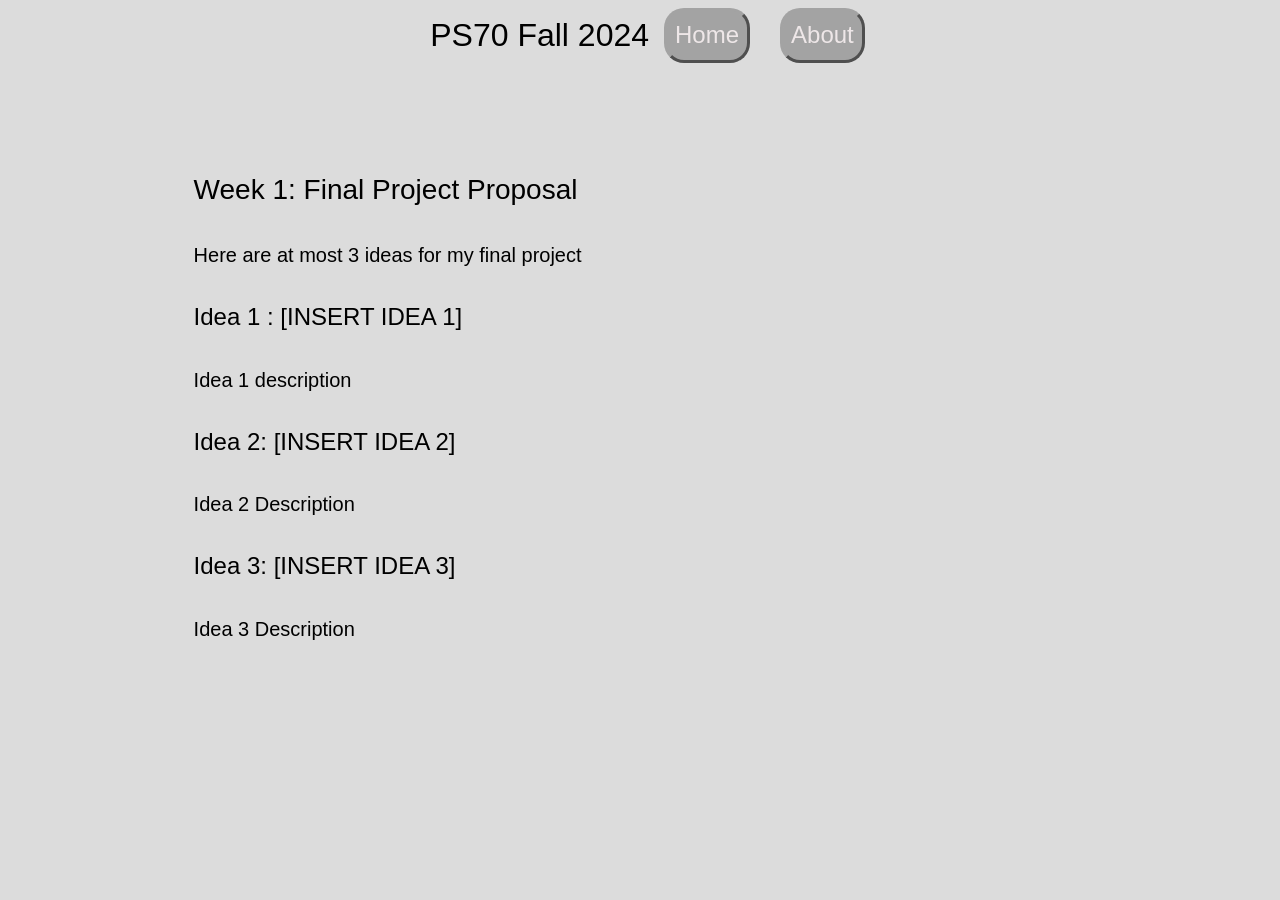
==== 01_intro/index.html @ 2e6446a8 "all files!" ====
<!DOCTYPE html>
<html lang="en">

<title>PS70: Intro to Digital Fabrication </title>
<link href="https://cdn.jsdelivr.net/npm/bootstrap@5.1.1/dist/css/bootstrap.min.css" rel="stylesheet">
<link href="../style.css" rel="stylesheet">


<nav class="navbar navbar-expand-sm navbar-dark" style=" color: #EEE7E8;">
  <div style="align-items: center; justify-content: center;" class="container-fluid">
    <div class="flexrow">
      <h2 class="nav-title">PS70 Fall 2024</h2>
    </div>
    <div class="navbar-nav">
      <h4><a class="nav-link" href="../index.html">Home</a></h4>
      <h4><a class="nav-link" href="../about.html">About</a></h4>
    </div>
  </div>
</nav>

<body>
<xmp style="display:none;">
<div class="textcontainer">
<br></br>

<h3>Week 1: Final Project Proposal</h3>

<p class = "margin"></p>
Here are at most 3 ideas for my final project
<p class = "margin"></p>

<h4>Idea 1 : [INSERT IDEA 1]</h4>
<p class = "margin"></p>

Idea 1 description

<p class = "margin"></p>


<h4>Idea 2: [INSERT IDEA 2]</h4>
<p class = "margin"></p>

Idea 2 Description

<p class = "margin"></p>

<h4>Idea 3: [INSERT IDEA 3]</h4>
<p class = "margin"></p>

Idea 3 Description



</div>
</xmp>
</body>

<script src="../strapdown.js"></script>
<script src="https://cdn.jsdelivr.net/npm/bootstrap@5.0.2/dist/js/bootstrap.bundle.min.js" ></script>

</html>
---- style.css ----
body {
    font: 20px "Gill Sans", Verdana, sans-serif;
    line-height: 1.8;
    color: #000000;
    background-color: #dcdcdc;
    padding-top: 0px !important;
  }

.textcontainer {
  padding: 2% 10%;;
}

p {font-size: 16px;}
.margin {margin-bottom: 30px;}

a {
  color: #000000;
}

.container-fluid {
  padding: 0px;
  /*padding-bottom: 70px;*/
}

nav {
  background-color: #dcdcdc;
  color: #EEE7E8;
  padding: 50px 0px;
}

.navbar-nav {
  display: flex;
  justify-content: flex-start;
  gap: 30px;
}

.nav-title{
  margin-left: 15px;
  margin-right: 15px;
  color: #000000;
}

.nav-link {
  border: 3px outset #a3a3a3;
  border-radius: 20px;
  padding: 10px 30px;
  background-color: #a3a3a3;
  color: #EEE7E8;
  transition: 0.3s;
}

.nav-link:hover {
  border: 3px outset #FFFFFF;
  border-radius: 20px;
  padding: 10px 30px;
  background-color: #a3a3a3;
  transition: 0.3s;
}

#btn {
  border: 3px outset #FFFFFF;
  border-radius: 40px;
  padding: 10px 30px;
  background-color: #a3a3a3;
  color: #000000;
  transition: 0.3s;
}

#btn:hover {
  border: 3px inset #FFFFFF;
  border-radius: 40px;
  padding: 10px 30px;
  background-color: #a3a3a3;
  transition: 0.3s;
}

.row {
  margin: auto auto;
}

.flexrow {
  display: flex;
  justify-content: space-evenly;
}

.center-row {
  display: flex;
  justify-content: center;
}

code {
  background-color: #2d2b33;
  color: #EEE7E8;
  font-family: 'Courier New', Courier, monospace;
}

.caption {
  color: gray;
  font-size: 16px;
  text-align: center;
  font-style: italic;
}

#aboutme {
  padding: 20px;
}
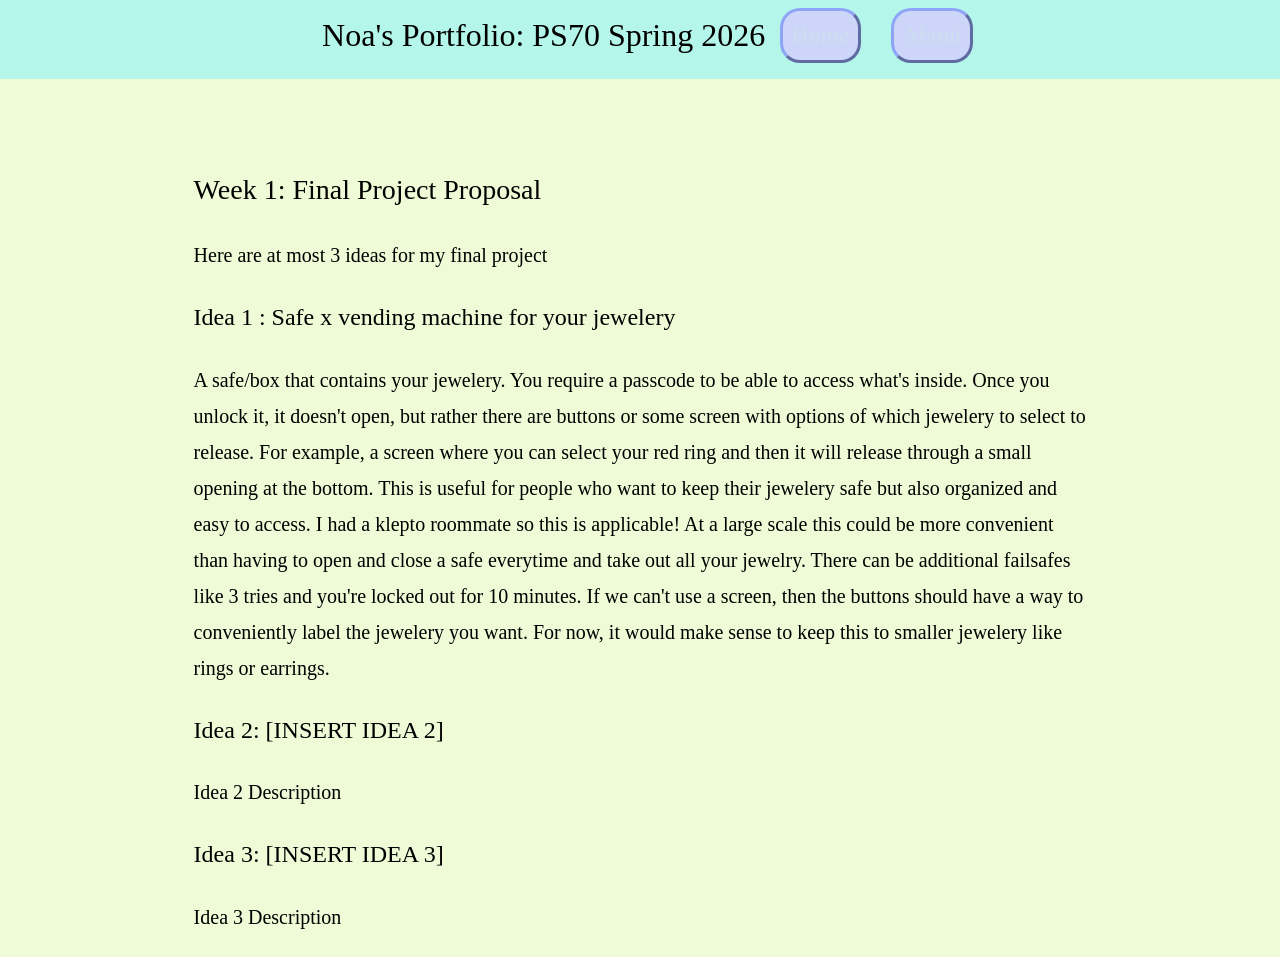
==== commit ee910e8b: "final website week 1" ====
--- a/01_intro/index.html
+++ b/01_intro/index.html
@@ -9,7 +9,7 @@
 <nav class="navbar navbar-expand-sm navbar-dark" style=" color: #EEE7E8;">
   <div style="align-items: center; justify-content: center;" class="container-fluid">
     <div class="flexrow">
-      <h2 class="nav-title">PS70 Fall 2024</h2>
+      <h2 class="nav-title">Noa's Portfolio: PS70 Spring 2026</h2>
     </div>
     <div class="navbar-nav">
       <h4><a class="nav-link" href="../index.html">Home</a></h4>
@@ -29,11 +29,10 @@
 Here are at most 3 ideas for my final project
 <p class = "margin"></p>
 
-<h4>Idea 1 : [INSERT IDEA 1]</h4>
+<h4>Idea 1 : Safe x vending machine for your jewelery</h4>
 <p class = "margin"></p>
 
-Idea 1 description
-
+A safe/box that contains your jewelery. You require a passcode to be able to access what's inside. Once you unlock it, it doesn't open, but rather there are buttons or some screen with options of which jewelery to select to release. For example, a screen where you can select your red ring and then it will release through a small opening at the bottom. This is useful for people who want to keep their jewelery safe but also organized and easy to access. I had a klepto roommate so this is applicable! At a large scale this could be more convenient than having to open and close a safe everytime and take out all your jewelry. There can be additional failsafes like 3 tries and you're locked out for 10 minutes. If we can't use a screen, then the buttons should have a way to conveniently label the jewelery you want. For now, it would make sense to keep this to smaller jewelery like rings or earrings.
 <p class = "margin"></p>
 
 
--- a/style.css
+++ b/style.css
@@ -1,8 +1,8 @@
 body {
-    font: 20px "Gill Sans", Verdana, sans-serif;
+    font: 20px "Goudy Old Style", serif;
     line-height: 1.8;
     color: #000000;
-    background-color: #dcdcdc;
+    background-color: #effbd7;
     padding-top: 0px !important;
   }
 
@@ -23,8 +23,8 @@
 }
 
 nav {
-  background-color: #dcdcdc;
-  color: #EEE7E8;
+  background-color: #b4f6e9;
+  color: #dcfb9e;
   padding: 50px 0px;
 }
 
@@ -41,11 +41,11 @@
 }
 
 .nav-link {
-  border: 3px outset #a3a3a3;
+  border: 3px outset #8fa4f6;
   border-radius: 20px;
   padding: 10px 30px;
-  background-color: #a3a3a3;
-  color: #EEE7E8;
+  background-color: #cdd6f9;
+  color: #ccefdd58;
   transition: 0.3s;
 }
 
@@ -53,7 +53,7 @@
   border: 3px outset #FFFFFF;
   border-radius: 20px;
   padding: 10px 30px;
-  background-color: #a3a3a3;
+  background-color: #c1cdf8;
   transition: 0.3s;
 }
 
@@ -61,16 +61,16 @@
   border: 3px outset #FFFFFF;
   border-radius: 40px;
   padding: 10px 30px;
-  background-color: #a3a3a3;
+  background-color: #8fa4f6;
   color: #000000;
   transition: 0.3s;
 }
 
 #btn:hover {
-  border: 3px inset #FFFFFF;
+  border: 3px inset #8fa4f6;
   border-radius: 40px;
   padding: 10px 30px;
-  background-color: #a3a3a3;
+  background-color: #8fa4f6;
   transition: 0.3s;
 }
 
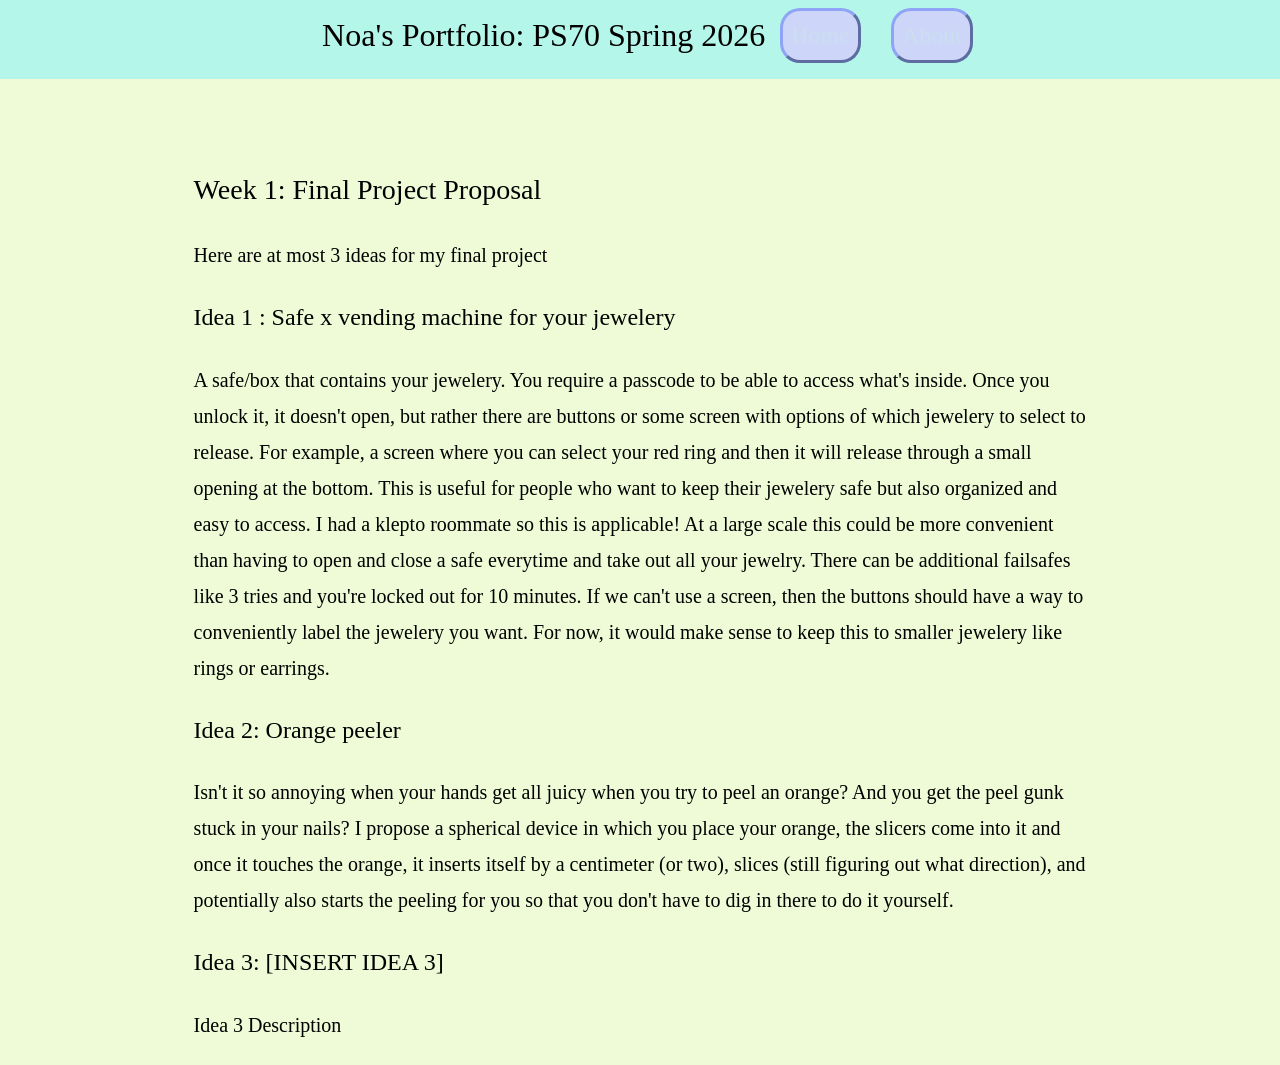
==== commit ebd8d0a4: "orange idea" ====
--- a/01_intro/index.html
+++ b/01_intro/index.html
@@ -36,11 +36,10 @@
 <p class = "margin"></p>
 
 
-<h4>Idea 2: [INSERT IDEA 2]</h4>
+<h4>Idea 2: Orange peeler</h4>
 <p class = "margin"></p>
 
-Idea 2 Description
-
+Isn't it so annoying when your hands get all juicy when you try to peel an orange? And you get the peel gunk stuck in your nails? I propose a spherical device in which you place your orange, the slicers come into it and once it touches the orange, it inserts itself by a centimeter (or two), slices (still figuring out what direction), and potentially also starts the peeling for you so that you don't have to dig in there to do it yourself. 
 <p class = "margin"></p>
 
 <h4>Idea 3: [INSERT IDEA 3]</h4>
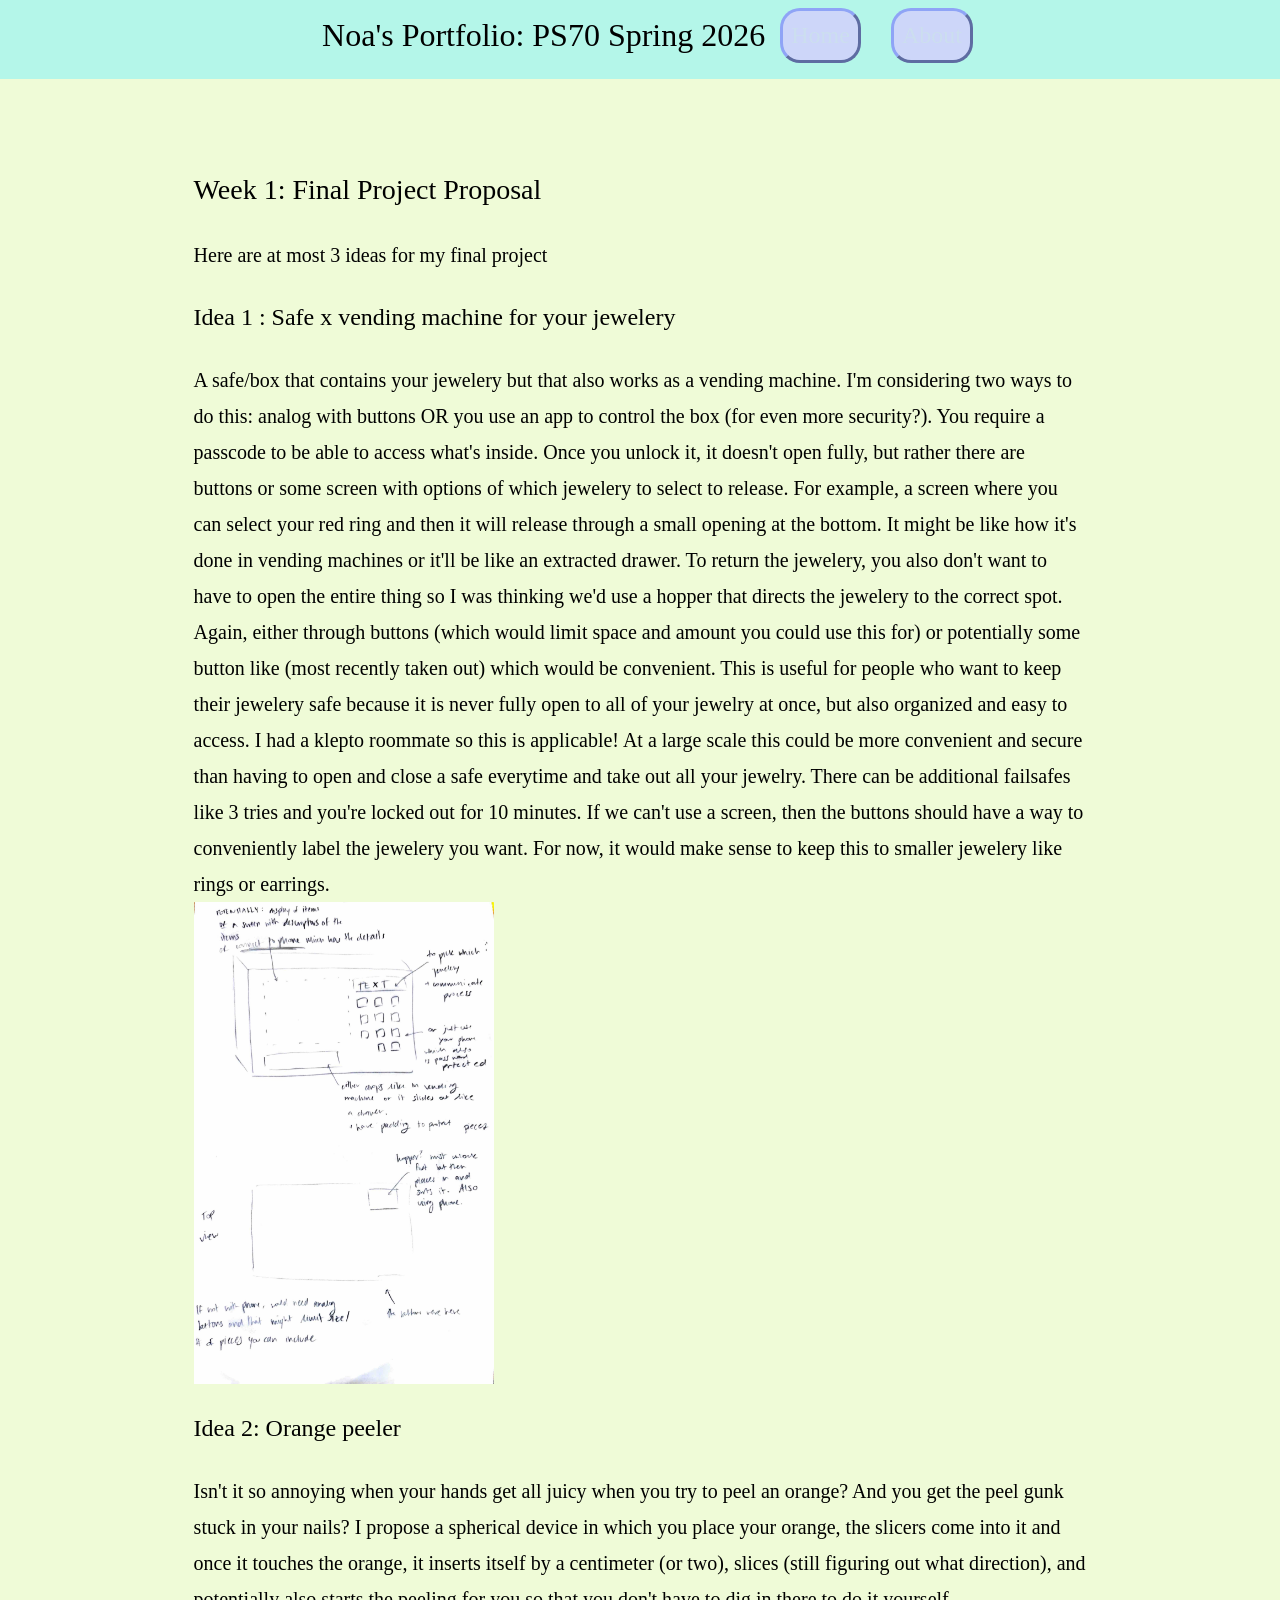
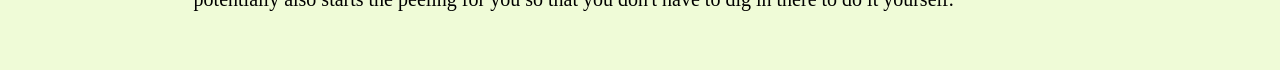
==== commit 973fa57d: "week 2" ====
--- a/01_intro/index.html
+++ b/01_intro/index.html
@@ -32,7 +32,19 @@
 <h4>Idea 1 : Safe x vending machine for your jewelery</h4>
 <p class = "margin"></p>
 
-A safe/box that contains your jewelery. You require a passcode to be able to access what's inside. Once you unlock it, it doesn't open, but rather there are buttons or some screen with options of which jewelery to select to release. For example, a screen where you can select your red ring and then it will release through a small opening at the bottom. This is useful for people who want to keep their jewelery safe but also organized and easy to access. I had a klepto roommate so this is applicable! At a large scale this could be more convenient than having to open and close a safe everytime and take out all your jewelry. There can be additional failsafes like 3 tries and you're locked out for 10 minutes. If we can't use a screen, then the buttons should have a way to conveniently label the jewelery you want. For now, it would make sense to keep this to smaller jewelery like rings or earrings.
+A safe/box that contains your jewelery but that also works as a vending machine.
+I'm considering two ways to do this: analog with buttons OR you use an app to control the box (for even more security?). 
+You require a passcode to be able to access what's inside. Once you unlock it, it doesn't open fully, but rather there are buttons or some screen with options of which jewelery to select to release.
+For example, a screen where you can select your red ring and then it will release through a small opening at the bottom. It might be like how it's done in vending machines or it'll be like an extracted drawer.
+To return the jewelery, you also don't want to have to open the entire thing so I was thinking we'd use a hopper that directs the jewelery to the correct spot. 
+Again, either through buttons (which would limit space and amount you could use this for) or potentially some button like (most recently taken out) which would be convenient.
+This is useful for people who want to keep their jewelery safe because it is never fully open to all of your jewelry at once, but also organized and easy to access. I had a klepto roommate so this is applicable! 
+At a large scale this could be more convenient and secure than having to open and close a safe everytime and take out all your jewelry. 
+There can be additional failsafes like 3 tries and you're locked out for 10 minutes. If we can't use a screen, then the buttons should have a way to conveniently label the jewelery you want. 
+For now, it would make sense to keep this to smaller jewelery like rings or earrings.
+
+<p> <img src="finalproject_idea.JPG" alt="rough sketch of my final project" style = "width:300px">
+</p>
 <p class = "margin"></p>
 
 
@@ -41,11 +53,6 @@
 
 Isn't it so annoying when your hands get all juicy when you try to peel an orange? And you get the peel gunk stuck in your nails? I propose a spherical device in which you place your orange, the slicers come into it and once it touches the orange, it inserts itself by a centimeter (or two), slices (still figuring out what direction), and potentially also starts the peeling for you so that you don't have to dig in there to do it yourself. 
 <p class = "margin"></p>
-
-<h4>Idea 3: [INSERT IDEA 3]</h4>
-<p class = "margin"></p>
-
-Idea 3 Description
 
 
 
